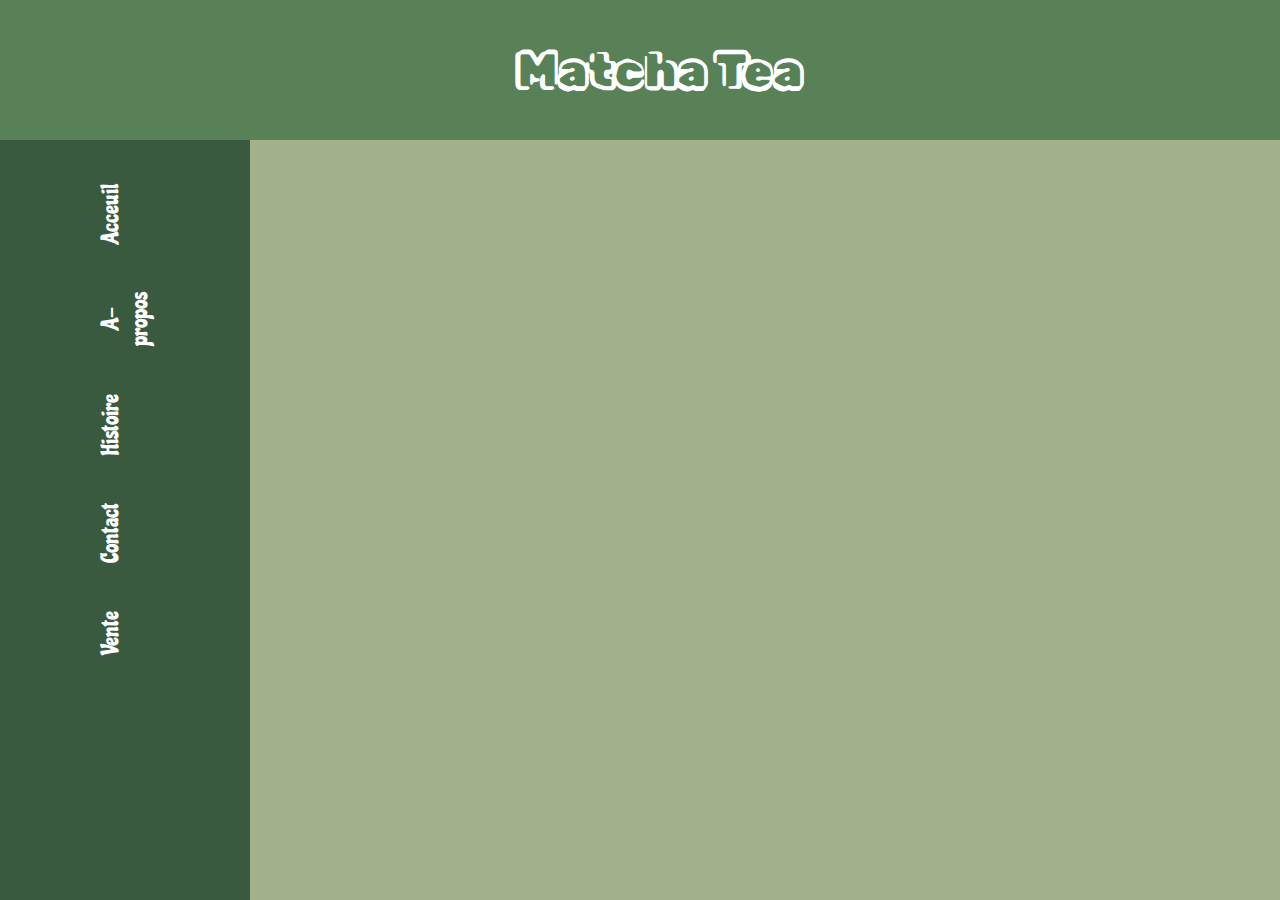
==== index.html @ bac88a3c "ajout de la charte graphique" ====
<!DOCTYPE html>
<html lang="fr">
<head>
    <meta charset="UTF-8">
    <meta name="viewport" content="width=device-width, initial-scale=1.0">
    <link rel="stylesheet" href="matcha1.css">
    <link rel="preconnect" href="https://fonts.googleapis.com">
    <link rel="preconnect" href="https://fonts.gstatic.com" crossorigin>
    <link href="https://fonts.googleapis.com/css2?family=Rubik+Vinyl&display=swap" rel="stylesheet">
    <link rel="preconnect" href="https://fonts.googleapis.com">
<link rel="preconnect" href="https://fonts.gstatic.com" crossorigin>
<link href="https://fonts.googleapis.com/css2?family=Chicle&display=swap" rel="stylesheet">
    <title>Document</title>
</head>
<header>
    <div class="titre">
    <h1>Matcha Tea</h1>
    </div>
</header>
<body>
    <div class="sidebar">
        <div class="sidebar2">
            <h2>Vente</h2>
            <h2>Contact</h2>
            <h2>Histoire</h2>
            <h2>A-propos</h2>
            <h2>Acceuil</h2>
        </div>
    </div>
</body>
</html>
---- matcha1.css ----
body{
    background-color: #A3B18A;
}
header {
    position: fixed; /* Fixé en haut */
    top: 0;
    left: 0;
    width: 100%;
    height: 5em;
    background-color: #588157;
    color: white;
    padding: 10px 20px;
    z-index: 1; /* Priorité sur la sidebar */
  }
.titre{
    display: flex;
    justify-content: center;
}
header{
    font-family: "Rubik Vinyl", serif;
    font-weight: 400;
    font-style: normal;
    font-size: 1.5em;
    color: white;
  }
  
  .sidebar {
    position: fixed;
    top:5em; /* Ajusté pour être sous le header */
    left: 0;
    height: calc(100vh - 60px); /* Hauteur en fonction du header */
    width: 250px;
    background-color: #3A5A40;
    padding-top: 5em;
    color: white;
    z-index: 0; /* En dessous du header */
  }
  .sidebar h2 {
    text-align: center;
    margin-bottom: 20px;
  }
  .sidebar ul {
    list-style-type: none;
    padding: 0;
  }
  h2{
    font-family: "Chicle", serif;
    font-weight: 400;
    font-style: normal;
    font-size: 1.5em;
    padding-right: 2em;
  }
.sidebar2{
    display: flex;
    rotate: -90deg;
    margin-top: 20em;
}
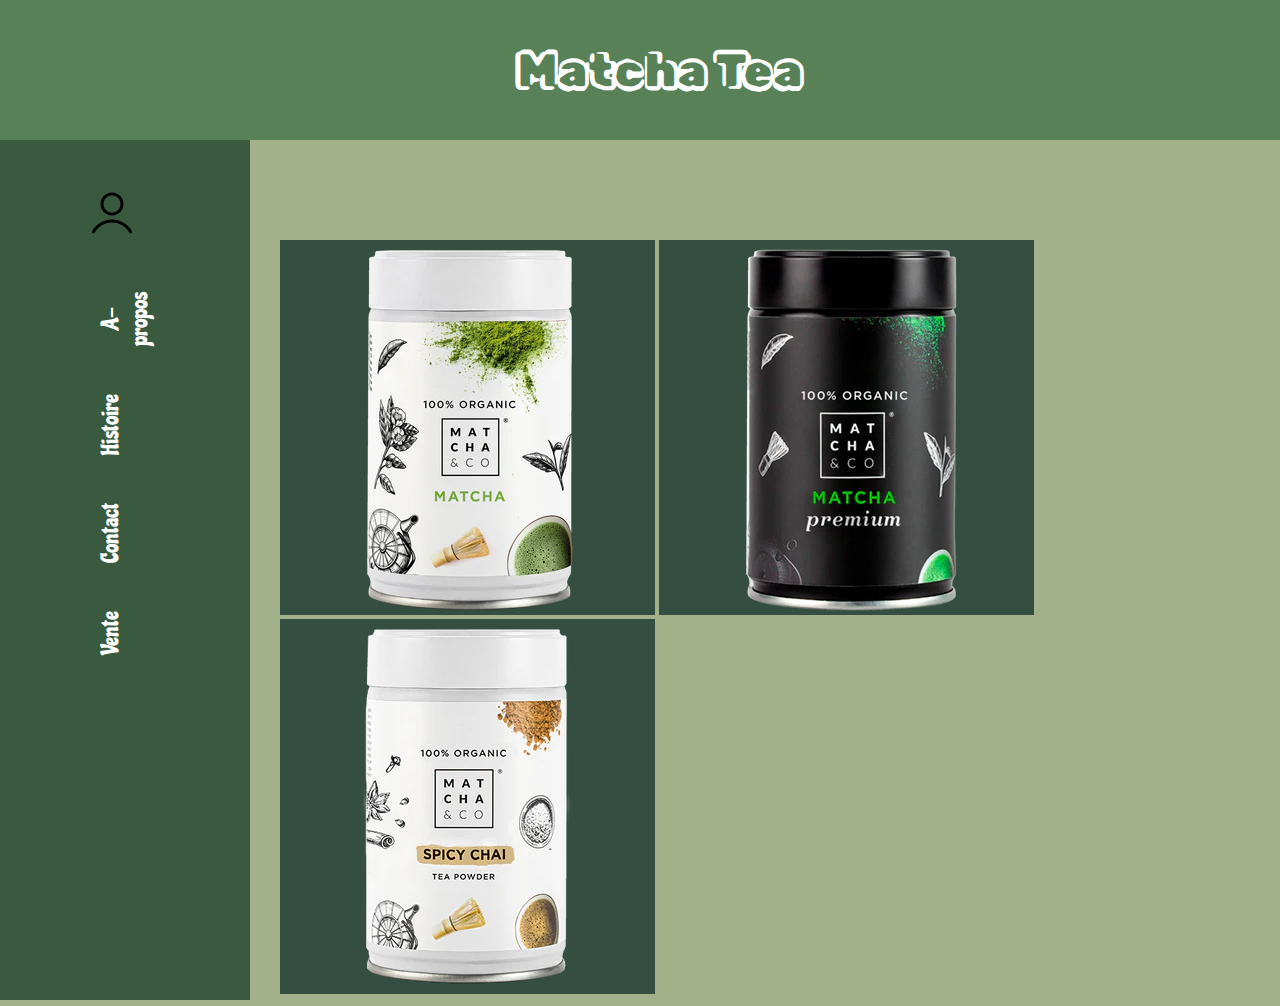
==== commit f215eb13: "ajout des pages profiles et commande" ====
--- a/index.html
+++ b/index.html
@@ -1,5 +1,6 @@
 <!DOCTYPE html>
 <html lang="fr">
+
 <head>
     <meta charset="UTF-8">
     <meta name="viewport" content="width=device-width, initial-scale=1.0">
@@ -8,24 +9,45 @@
     <link rel="preconnect" href="https://fonts.gstatic.com" crossorigin>
     <link href="https://fonts.googleapis.com/css2?family=Rubik+Vinyl&display=swap" rel="stylesheet">
     <link rel="preconnect" href="https://fonts.googleapis.com">
-<link rel="preconnect" href="https://fonts.gstatic.com" crossorigin>
-<link href="https://fonts.googleapis.com/css2?family=Chicle&display=swap" rel="stylesheet">
+    <link rel="preconnect" href="https://fonts.gstatic.com" crossorigin>
+    <link href="https://fonts.googleapis.com/css2?family=Chicle&display=swap" rel="stylesheet">
     <title>Document</title>
 </head>
 <header>
     <div class="titre">
-    <h1>Matcha Tea</h1>
+        <h1>Matcha Tea</h1>
     </div>
+    <a href="profile.html"><img class="profile"
+        src="[data-uri]"
+        alt="person-male--v2">
+    </a>
 </header>
+
 <body>
+
     <div class="sidebar">
         <div class="sidebar2">
-            <h2>Vente</h2>
-            <h2>Contact</h2>
-            <h2>Histoire</h2>
-            <h2>A-propos</h2>
-            <h2>Acceuil</h2>
+            <a href="vente.html">
+                <h2>Vente</h2>
+            </a>
+            <a href="contact.html">
+                <h2>Contact</h2>
+            </a>
+            <a href="histoire.html">
+                <h2>Histoire</h2>
+            </a>
+            <a href="apropos.html">
+                <h2>A-propos</h2>
+            </a>
+            </a>
         </div>
     </div>
+    <div class="image">
+        <img class="original" src="image/original-matcha-80g_375x375_crop_center.webp" alt="">
+        <img class="noir" src="image/premium-80_375x375_crop_center.webp" alt="">
+        <img class="spicy" src="image/SpicyChai_500x500_91acca93-0757-41db-a08b-938cef60db10_375x375_crop_center.webp"
+            alt="">
+    </div>
 </body>
+
 </html>--- a/matcha1.css
+++ b/matcha1.css
@@ -39,10 +39,6 @@
     text-align: center;
     margin-bottom: 20px;
   }
-  .sidebar ul {
-    list-style-type: none;
-    padding: 0;
-  }
   h2{
     font-family: "Chicle", serif;
     font-weight: 400;
@@ -55,4 +51,248 @@
     rotate: -90deg;
     margin-top: 20em;
 }
-  +a{
+    text-decoration: none;
+    color: white;
+}
+footer{
+    background-color: white;
+}
+.image{
+    margin-top: 15em;
+    margin-left: 17em;
+}
+.original{
+    background-color: #344E41;
+}
+.noir{
+    background-color: #344E41;
+}
+.spicy{
+    background-color: #344E41;
+}
+.original {
+  transition: all 1s ease;
+}
+.original:hover {
+  transform: scale(1.25);
+}
+.noir {
+  transition: all 1s ease;
+}
+.noir:hover {
+  transform: scale(1.25);
+}
+.spicy {
+  transition: all 1s ease;
+}
+.spicy:hover {
+  transform: scale(1.25);
+}
+.profile{
+  margin-left: 2.5em;
+  margin-top: 2em;
+}
+
+
+
+
+/* page profile */
+.form {
+  display: flex;
+  flex-direction: column;
+  gap: 10px;
+  max-width: 400px;
+  background-color: #A3B18A;
+  padding: 20px;
+  border-radius: 20px;
+  position: relative;
+  margin-left: 30em;
+  margin-top: 15em;
+}
+
+.title {
+  font-size: 28px;
+  color: royalblue;
+  font-weight: 600;
+  letter-spacing: -1px;
+  position: relative;
+  display: flex;
+  align-items: center;
+  padding-left: 30px;
+}
+
+.title::before,.title::after {
+  position: absolute;
+  content: "";
+  height: 16px;
+  width: 16px;
+  border-radius: 50%;
+  left: 0px;
+  background-color: royalblue;
+}
+
+.title::before {
+  width: 18px;
+  height: 18px;
+  background-color: royalblue;
+}
+
+.title::after {
+  width: 18px;
+  height: 18px;
+  animation: pulse 1s linear infinite;
+}
+
+.message, .signin {
+  color: rgba(88, 87, 87, 0.822);
+  font-size: 14px;
+}
+
+.signin {
+  text-align: center;
+}
+
+.signin a {
+  color: royalblue;
+}
+
+.signin a:hover {
+  text-decoration: underline royalblue;
+}
+
+.flex {
+  display: flex;
+  width: 100%;
+  gap: 6px;
+}
+
+.form label {
+  position: relative;
+}
+
+.form label .input {
+  width: 100%;
+  padding: 10px 10px 20px 10px;
+  outline: 0;
+  border: 1px solid rgba(105, 105, 105, 0.397);
+  border-radius: 10px;
+}
+
+.form label .input + span {
+  position: absolute;
+  left: 10px;
+  top: 15px;
+  color: grey;
+  font-size: 0.9em;
+  cursor: text;
+  transition: 0.3s ease;
+}
+
+.form label .input:placeholder-shown + span {
+  top: 15px;
+  font-size: 0.9em;
+}
+
+.form label .input:focus + span,.form label .input:valid + span {
+  top: 30px;
+  font-size: 0.7em;
+  font-weight: 600;
+}
+
+.form label .input:valid + span {
+  color: green;
+}
+
+.submit {
+  border: none;
+  outline: none;
+  background-color: royalblue;
+  padding: 10px;
+  border-radius: 10px;
+  color: #fff;
+  font-size: 16px;
+  transform: .3s ease;
+}
+
+.submit:hover {
+  background-color: rgb(56, 90, 194);
+}
+
+@keyframes pulse {
+  from {
+    transform: scale(0.9);
+    opacity: 1;
+  }
+
+  to {
+    transform: scale(1.8);
+    opacity: 0;
+  }
+}
+/* bouton commande */
+
+.btn {
+  background-color: #00BFA6;
+  padding: 14px 40px;
+  color: #fff;
+  text-transform: uppercase;
+  letter-spacing: 2px;
+  cursor: pointer;
+  border-radius: 10px;
+  border: 2px dashed #00BFA6;
+  box-shadow: rgba(50, 50, 93, 0.25) 0px 2px 5px -1px, rgba(0, 0, 0, 0.3) 0px 1px 3px -1px;
+  transition: .4s;
+  margin-top: 5em;
+  margin-left: 80em;
+ }
+ 
+ .btn span:last-child {
+  display: none;
+ }
+ 
+ .btn:hover {
+  transition: .4s;
+  border: 2px dashed #00BFA6;
+  background-color: #fff;
+  color: #00BFA6;
+ }
+ 
+ .btn:active {
+  background-color: #87dbd0;
+ }
+ 
+ /* page commande */
+.titre-commande{
+  margin-top: 5em;
+  margin-left: 9em;
+  font-size: 2em;
+  color: white;
+  text-decoration: underline;
+}
+/* .info{
+  margin-left: 15em;
+  display: flex;
+  justify-content: space-around;
+  color: white;
+}
+.info2{
+  margin-left: 14em;
+  display: flex;
+  justify-content: space-around;
+  color: white;
+} */
+.all-info{
+  margin-left: 2em;
+  margin-top: 2em;
+  display: flex;
+  justify-content: space-around;
+  color: white;
+  border-bottom: 1px solid white;
+}
+.cours{
+  color: yellow;
+}
+.Livre{
+  color: green;
+}
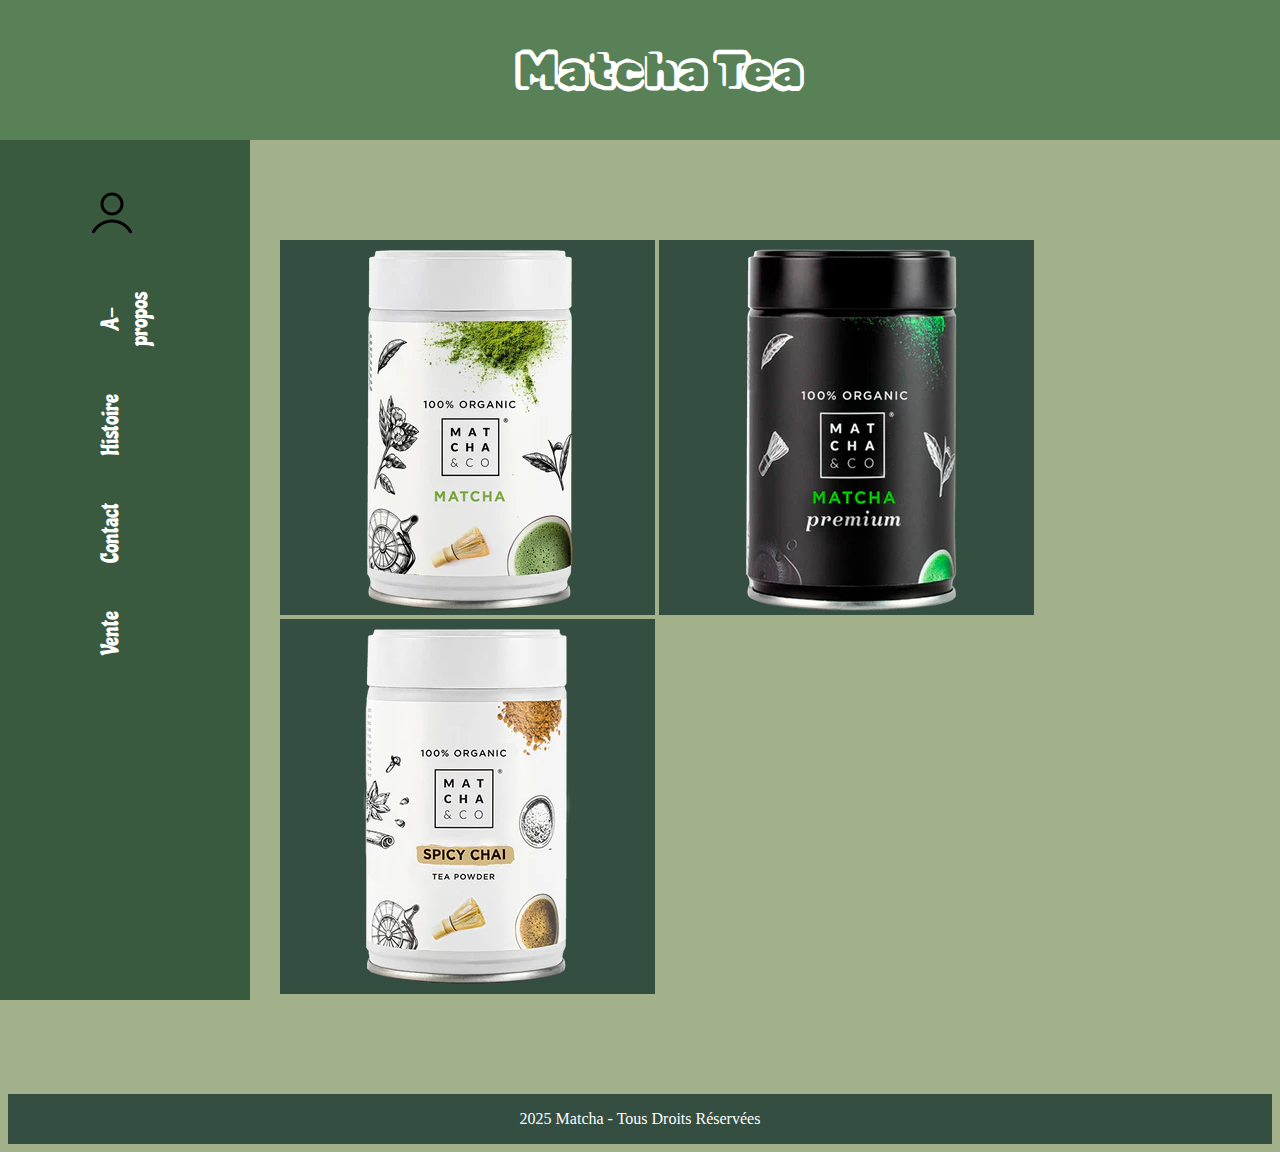
==== commit c6975cb9: "fin de la page admin-utilisateur, ajout d'un footer sur toutes les pages et essaie de média queries" ====
--- a/index.html
+++ b/index.html
@@ -18,8 +18,8 @@
         <h1>Matcha Tea</h1>
     </div>
     <a href="profile.html"><img class="profile"
-        src="[data-uri]"
-        alt="person-male--v2">
+            src="[data-uri]"
+            alt="person-male--v2">
     </a>
 </header>
 
@@ -39,9 +39,25 @@
             <a href="apropos.html">
                 <h2>A-propos</h2>
             </a>
+
+        </div>
+    </div>
+    <!-- <div class="Header">
+        <div class="Header2">
+            <a href="vente.html">
+                <h2>Vente</h2>
+            </a>
+            <a href="contact.html">
+                <h2>Contact</h2>
+            </a>
+            <a href="histoire.html">
+                <h2>Histoire</h2>
+            </a>
+            <a href="apropos.html">
+                <h2>A-propos</h2>
             </a>
         </div>
-    </div>
+    </div> -->
     <div class="image">
         <img class="original" src="image/original-matcha-80g_375x375_crop_center.webp" alt="">
         <img class="noir" src="image/premium-80_375x375_crop_center.webp" alt="">
@@ -49,5 +65,8 @@
             alt="">
     </div>
 </body>
+<footer class="index-footer">
+    <p>2025 Matcha - Tous Droits Réservées</p>
+</footer>
 
 </html>--- a/matcha1.css
+++ b/matcha1.css
@@ -2,7 +2,7 @@
     background-color: #A3B18A;
 }
 header {
-    position: fixed; /* Fixé en haut */
+    position: fixed; 
     top: 0;
     left: 0;
     width: 100%;
@@ -10,7 +10,21 @@
     background-color: #588157;
     color: white;
     padding: 10px 20px;
-    z-index: 1; /* Priorité sur la sidebar */
+    z-index: 1; 
+  }
+  footer{
+    background-color: #344E41;
+    display: flex;
+    justify-content: center;
+  }
+  .index-footer{
+    margin-top: 6em;
+  }
+  .admin-footer{
+    margin-top: 16.5em;
+  }
+  p{
+    color: white;
   }
 .titre{
     display: flex;
@@ -26,14 +40,14 @@
   
   .sidebar {
     position: fixed;
-    top:5em; /* Ajusté pour être sous le header */
+    top:5em; 
     left: 0;
-    height: calc(100vh - 60px); /* Hauteur en fonction du header */
+    height: calc(100vh - 60px); 
     width: 250px;
     background-color: #3A5A40;
     padding-top: 5em;
     color: white;
-    z-index: 0; /* En dessous du header */
+    z-index: 0; 
   }
   .sidebar h2 {
     text-align: center;
@@ -54,9 +68,6 @@
 a{
     text-decoration: none;
     color: white;
-}
-footer{
-    background-color: white;
 }
 .image{
     margin-top: 15em;
@@ -144,21 +155,9 @@
   animation: pulse 1s linear infinite;
 }
 
-.message, .signin {
+.message{
   color: rgba(88, 87, 87, 0.822);
   font-size: 14px;
-}
-
-.signin {
-  text-align: center;
-}
-
-.signin a {
-  color: royalblue;
-}
-
-.signin a:hover {
-  text-decoration: underline royalblue;
 }
 
 .flex {
@@ -202,21 +201,6 @@
 
 .form label .input:valid + span {
   color: green;
-}
-
-.submit {
-  border: none;
-  outline: none;
-  background-color: royalblue;
-  padding: 10px;
-  border-radius: 10px;
-  color: #fff;
-  font-size: 16px;
-  transform: .3s ease;
-}
-
-.submit:hover {
-  background-color: rgb(56, 90, 194);
 }
 
 @keyframes pulse {
@@ -243,8 +227,8 @@
   border: 2px dashed #00BFA6;
   box-shadow: rgba(50, 50, 93, 0.25) 0px 2px 5px -1px, rgba(0, 0, 0, 0.3) 0px 1px 3px -1px;
   transition: .4s;
-  margin-top: 5em;
-  margin-left: 80em;
+  margin-top: 1em;
+  margin-left: 100em;
  }
  
  .btn span:last-child {
@@ -296,3 +280,77 @@
 .Livre{
   color: green;
 }
+.annuler{
+  color: red;
+}
+/* bouton admin */
+
+
+button {
+  padding: 1.3em 3em;
+  font-size: 12px;
+  text-transform: uppercase;
+  letter-spacing: 2.5px;
+  font-weight: 500;
+  color: #000;
+  background-color: #fff;
+  border: none;
+  border-radius: 45px;
+  box-shadow: 0px 8px 15px rgba(0, 0, 0, 0.1);
+  transition: all 0.3s ease 0s;
+  cursor: pointer;
+  outline: none;
+  margin-left: 100em;
+}
+
+button:hover {
+  background-color: #23c483;
+  box-shadow: 0px 15px 20px rgba(46, 229, 157, 0.4);
+  color: #fff;
+  transform: translateY(-7px);
+}
+
+button:active {
+  transform: translateY(-1px);
+}
+
+/* page admin */
+.users{
+  margin-top: 25em;
+  margin-left: 10em;
+  padding-right: 12em;
+}
+.users2{
+  display: flex;
+  margin-left: 17.5em;
+}
+.users {
+  transition: all 1s ease;
+}
+.users:hover {
+  transform: scale(1.25);
+}
+.utilisateur{
+  margin-top: 5.5em;
+  margin-left: 9em;
+  font-size: 2em;
+  color: white;
+}
+/* @media screen and (max-width: 768px) {
+  .sidebar, .profile{
+    display: none;
+  }
+  .header{
+    display: flex;
+    justify-content: space-around;
+  }
+  .header2{
+    display: flex;
+    justify-content: space-around;
+  }
+}
+@media screen and (min-width: 768px){
+  .header, .header2{
+    display: none;
+  }
+} */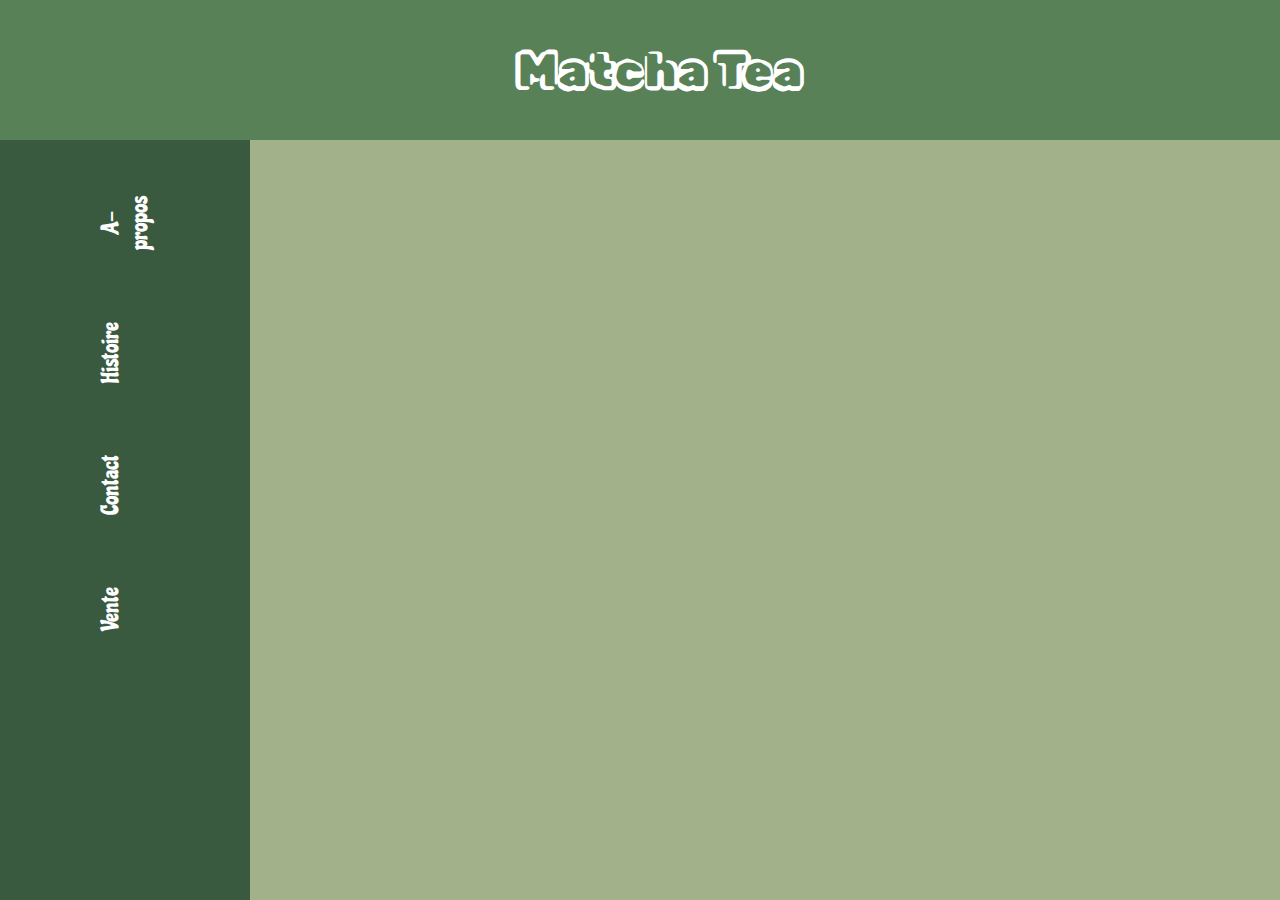
==== commit 825afbda: "ajout des deux fichier html et du fichier css plus modification du index.html" ====
--- a/index.html
+++ b/index.html
@@ -1,6 +1,5 @@
 <!DOCTYPE html>
 <html lang="fr">
-
 <head>
     <meta charset="UTF-8">
     <meta name="viewport" content="width=device-width, initial-scale=1.0">
@@ -9,64 +8,23 @@
     <link rel="preconnect" href="https://fonts.gstatic.com" crossorigin>
     <link href="https://fonts.googleapis.com/css2?family=Rubik+Vinyl&display=swap" rel="stylesheet">
     <link rel="preconnect" href="https://fonts.googleapis.com">
-    <link rel="preconnect" href="https://fonts.gstatic.com" crossorigin>
-    <link href="https://fonts.googleapis.com/css2?family=Chicle&display=swap" rel="stylesheet">
+<link rel="preconnect" href="https://fonts.gstatic.com" crossorigin>
+<link href="https://fonts.googleapis.com/css2?family=Chicle&display=swap" rel="stylesheet">
     <title>Document</title>
 </head>
 <header>
     <div class="titre">
-        <h1>Matcha Tea</h1>
+    <h1>Matcha Tea</h1>
     </div>
-    <a href="profile.html"><img class="profile"
-            src="[data-uri]"
-            alt="person-male--v2">
-    </a>
 </header>
-
 <body>
-
     <div class="sidebar">
         <div class="sidebar2">
-            <a href="vente.html">
-                <h2>Vente</h2>
-            </a>
-            <a href="contact.html">
-                <h2>Contact</h2>
-            </a>
-            <a href="histoire.html">
-                <h2>Histoire</h2>
-            </a>
-            <a href="apropos.html">
-                <h2>A-propos</h2>
-            </a>
-
+            <a href="vente.html"style="text-decoration: none;" ><h2>Vente</h2></a>
+            <h2>Contact</h2>
+            <a href="histoire.html"style="text-decoration: none;" ><h2>Histoire</h2></a>
+            <h2>A-propos</h2>
         </div>
     </div>
-    <!-- <div class="Header">
-        <div class="Header2">
-            <a href="vente.html">
-                <h2>Vente</h2>
-            </a>
-            <a href="contact.html">
-                <h2>Contact</h2>
-            </a>
-            <a href="histoire.html">
-                <h2>Histoire</h2>
-            </a>
-            <a href="apropos.html">
-                <h2>A-propos</h2>
-            </a>
-        </div>
-    </div> -->
-    <div class="image">
-        <img class="original" src="image/original-matcha-80g_375x375_crop_center.webp" alt="">
-        <img class="noir" src="image/premium-80_375x375_crop_center.webp" alt="">
-        <img class="spicy" src="image/SpicyChai_500x500_91acca93-0757-41db-a08b-938cef60db10_375x375_crop_center.webp"
-            alt="">
-    </div>
 </body>
-<footer class="index-footer">
-    <p>2025 Matcha - Tous Droits Réservées</p>
-</footer>
-
 </html>--- a/matcha1.css
+++ b/matcha1.css
@@ -2,7 +2,7 @@
     background-color: #A3B18A;
 }
 header {
-    position: fixed; 
+    position: fixed; /* Fixé en haut */
     top: 0;
     left: 0;
     width: 100%;
@@ -10,21 +10,7 @@
     background-color: #588157;
     color: white;
     padding: 10px 20px;
-    z-index: 1; 
-  }
-  footer{
-    background-color: #344E41;
-    display: flex;
-    justify-content: center;
-  }
-  .index-footer{
-    margin-top: 6em;
-  }
-  .admin-footer{
-    margin-top: 16.5em;
-  }
-  p{
-    color: white;
+    z-index: 1; /* Priorité sur la sidebar */
   }
 .titre{
     display: flex;
@@ -40,18 +26,22 @@
   
   .sidebar {
     position: fixed;
-    top:5em; 
+    top:5em; /* Ajusté pour être sous le header */
     left: 0;
-    height: calc(100vh - 60px); 
+    height: calc(100vh - 60px); /* Hauteur en fonction du header */
     width: 250px;
     background-color: #3A5A40;
     padding-top: 5em;
     color: white;
-    z-index: 0; 
+    z-index: 0; /* En dessous du header */
   }
   .sidebar h2 {
     text-align: center;
     margin-bottom: 20px;
+  }
+  .sidebar ul {
+    list-style-type: none;
+    padding: 0;
   }
   h2{
     font-family: "Chicle", serif;
@@ -59,298 +49,12 @@
     font-style: normal;
     font-size: 1.5em;
     padding-right: 2em;
+    padding-left: 1em;
+    color :white;
   }
 .sidebar2{
     display: flex;
     rotate: -90deg;
     margin-top: 20em;
 }
-a{
-    text-decoration: none;
-    color: white;
-}
-.image{
-    margin-top: 15em;
-    margin-left: 17em;
-}
-.original{
-    background-color: #344E41;
-}
-.noir{
-    background-color: #344E41;
-}
-.spicy{
-    background-color: #344E41;
-}
-.original {
-  transition: all 1s ease;
-}
-.original:hover {
-  transform: scale(1.25);
-}
-.noir {
-  transition: all 1s ease;
-}
-.noir:hover {
-  transform: scale(1.25);
-}
-.spicy {
-  transition: all 1s ease;
-}
-.spicy:hover {
-  transform: scale(1.25);
-}
-.profile{
-  margin-left: 2.5em;
-  margin-top: 2em;
-}
-
-
-
-
-/* page profile */
-.form {
-  display: flex;
-  flex-direction: column;
-  gap: 10px;
-  max-width: 400px;
-  background-color: #A3B18A;
-  padding: 20px;
-  border-radius: 20px;
-  position: relative;
-  margin-left: 30em;
-  margin-top: 15em;
-}
-
-.title {
-  font-size: 28px;
-  color: royalblue;
-  font-weight: 600;
-  letter-spacing: -1px;
-  position: relative;
-  display: flex;
-  align-items: center;
-  padding-left: 30px;
-}
-
-.title::before,.title::after {
-  position: absolute;
-  content: "";
-  height: 16px;
-  width: 16px;
-  border-radius: 50%;
-  left: 0px;
-  background-color: royalblue;
-}
-
-.title::before {
-  width: 18px;
-  height: 18px;
-  background-color: royalblue;
-}
-
-.title::after {
-  width: 18px;
-  height: 18px;
-  animation: pulse 1s linear infinite;
-}
-
-.message{
-  color: rgba(88, 87, 87, 0.822);
-  font-size: 14px;
-}
-
-.flex {
-  display: flex;
-  width: 100%;
-  gap: 6px;
-}
-
-.form label {
-  position: relative;
-}
-
-.form label .input {
-  width: 100%;
-  padding: 10px 10px 20px 10px;
-  outline: 0;
-  border: 1px solid rgba(105, 105, 105, 0.397);
-  border-radius: 10px;
-}
-
-.form label .input + span {
-  position: absolute;
-  left: 10px;
-  top: 15px;
-  color: grey;
-  font-size: 0.9em;
-  cursor: text;
-  transition: 0.3s ease;
-}
-
-.form label .input:placeholder-shown + span {
-  top: 15px;
-  font-size: 0.9em;
-}
-
-.form label .input:focus + span,.form label .input:valid + span {
-  top: 30px;
-  font-size: 0.7em;
-  font-weight: 600;
-}
-
-.form label .input:valid + span {
-  color: green;
-}
-
-@keyframes pulse {
-  from {
-    transform: scale(0.9);
-    opacity: 1;
-  }
-
-  to {
-    transform: scale(1.8);
-    opacity: 0;
-  }
-}
-/* bouton commande */
-
-.btn {
-  background-color: #00BFA6;
-  padding: 14px 40px;
-  color: #fff;
-  text-transform: uppercase;
-  letter-spacing: 2px;
-  cursor: pointer;
-  border-radius: 10px;
-  border: 2px dashed #00BFA6;
-  box-shadow: rgba(50, 50, 93, 0.25) 0px 2px 5px -1px, rgba(0, 0, 0, 0.3) 0px 1px 3px -1px;
-  transition: .4s;
-  margin-top: 1em;
-  margin-left: 100em;
- }
- 
- .btn span:last-child {
-  display: none;
- }
- 
- .btn:hover {
-  transition: .4s;
-  border: 2px dashed #00BFA6;
-  background-color: #fff;
-  color: #00BFA6;
- }
- 
- .btn:active {
-  background-color: #87dbd0;
- }
- 
- /* page commande */
-.titre-commande{
-  margin-top: 5em;
-  margin-left: 9em;
-  font-size: 2em;
-  color: white;
-  text-decoration: underline;
-}
-/* .info{
-  margin-left: 15em;
-  display: flex;
-  justify-content: space-around;
-  color: white;
-}
-.info2{
-  margin-left: 14em;
-  display: flex;
-  justify-content: space-around;
-  color: white;
-} */
-.all-info{
-  margin-left: 2em;
-  margin-top: 2em;
-  display: flex;
-  justify-content: space-around;
-  color: white;
-  border-bottom: 1px solid white;
-}
-.cours{
-  color: yellow;
-}
-.Livre{
-  color: green;
-}
-.annuler{
-  color: red;
-}
-/* bouton admin */
-
-
-button {
-  padding: 1.3em 3em;
-  font-size: 12px;
-  text-transform: uppercase;
-  letter-spacing: 2.5px;
-  font-weight: 500;
-  color: #000;
-  background-color: #fff;
-  border: none;
-  border-radius: 45px;
-  box-shadow: 0px 8px 15px rgba(0, 0, 0, 0.1);
-  transition: all 0.3s ease 0s;
-  cursor: pointer;
-  outline: none;
-  margin-left: 100em;
-}
-
-button:hover {
-  background-color: #23c483;
-  box-shadow: 0px 15px 20px rgba(46, 229, 157, 0.4);
-  color: #fff;
-  transform: translateY(-7px);
-}
-
-button:active {
-  transform: translateY(-1px);
-}
-
-/* page admin */
-.users{
-  margin-top: 25em;
-  margin-left: 10em;
-  padding-right: 12em;
-}
-.users2{
-  display: flex;
-  margin-left: 17.5em;
-}
-.users {
-  transition: all 1s ease;
-}
-.users:hover {
-  transform: scale(1.25);
-}
-.utilisateur{
-  margin-top: 5.5em;
-  margin-left: 9em;
-  font-size: 2em;
-  color: white;
-}
-/* @media screen and (max-width: 768px) {
-  .sidebar, .profile{
-    display: none;
-  }
-  .header{
-    display: flex;
-    justify-content: space-around;
-  }
-  .header2{
-    display: flex;
-    justify-content: space-around;
-  }
-}
-@media screen and (min-width: 768px){
-  .header, .header2{
-    display: none;
-  }
-} */+  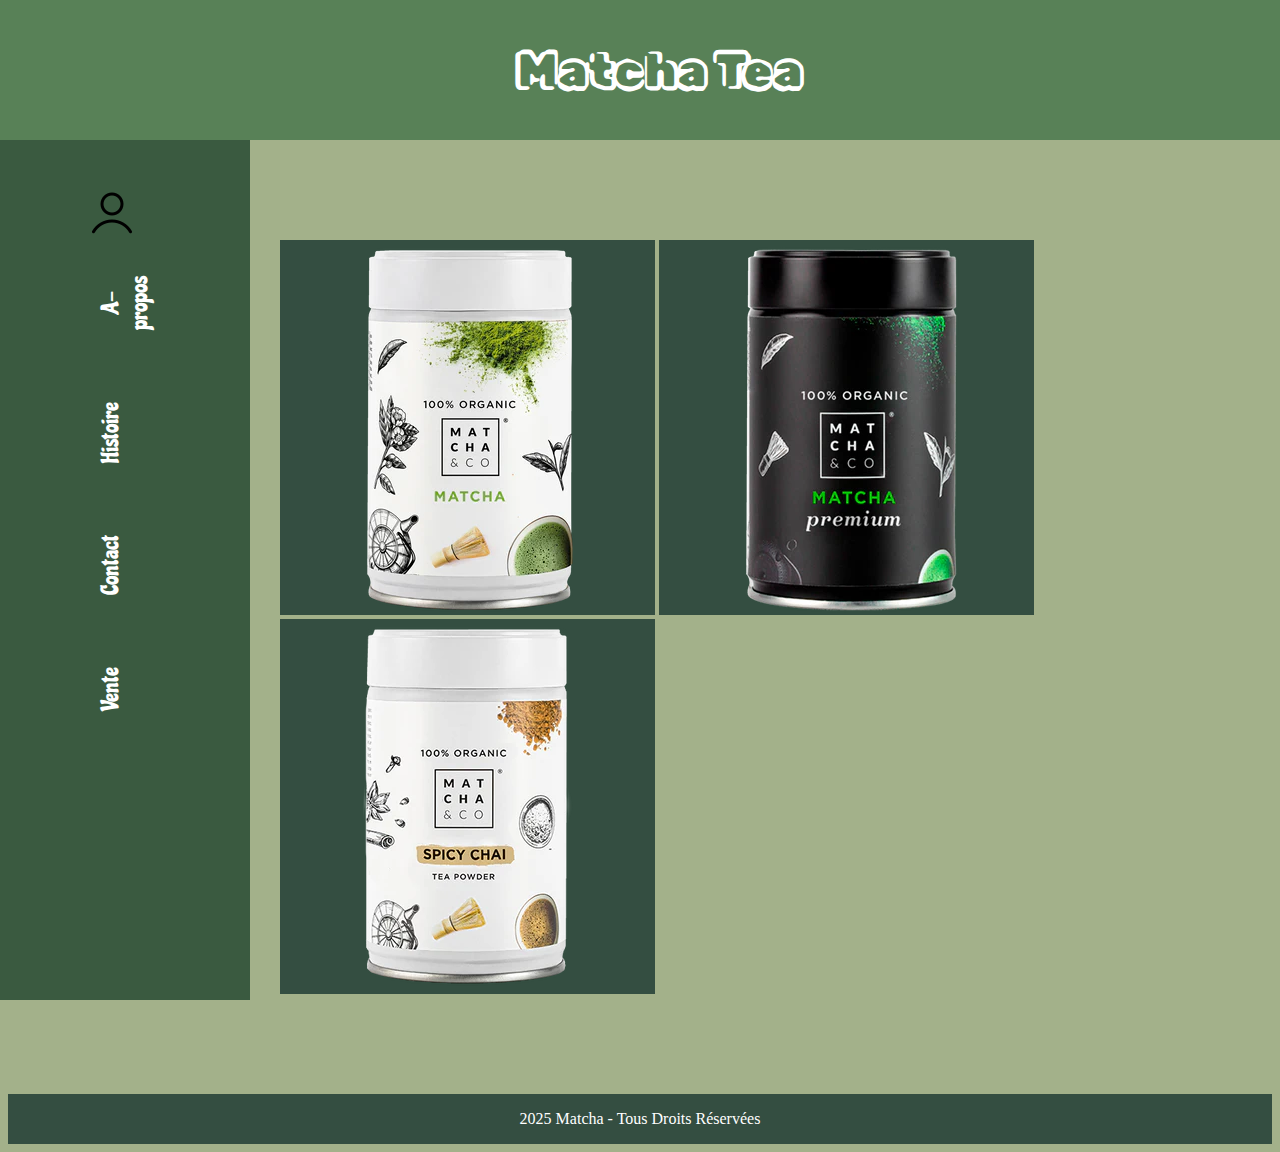
==== commit ec995fb4: "modification de la page index" ====
--- a/index.html
+++ b/index.html
@@ -1,5 +1,6 @@
 <!DOCTYPE html>
 <html lang="fr">
+
 <head>
     <meta charset="UTF-8">
     <meta name="viewport" content="width=device-width, initial-scale=1.0">
@@ -8,23 +9,64 @@
     <link rel="preconnect" href="https://fonts.gstatic.com" crossorigin>
     <link href="https://fonts.googleapis.com/css2?family=Rubik+Vinyl&display=swap" rel="stylesheet">
     <link rel="preconnect" href="https://fonts.googleapis.com">
-<link rel="preconnect" href="https://fonts.gstatic.com" crossorigin>
-<link href="https://fonts.googleapis.com/css2?family=Chicle&display=swap" rel="stylesheet">
+    <link rel="preconnect" href="https://fonts.gstatic.com" crossorigin>
+    <link href="https://fonts.googleapis.com/css2?family=Chicle&display=swap" rel="stylesheet">
     <title>Document</title>
 </head>
 <header>
     <div class="titre">
-    <h1>Matcha Tea</h1>
+        <h1>Matcha Tea</h1>
     </div>
+    <a href="profile.html"><img class="profile"
+            src="[data-uri]"
+            alt="person-male--v2">
+    </a>
 </header>
+
 <body>
+
     <div class="sidebar">
         <div class="sidebar2">
-            <a href="vente.html"style="text-decoration: none;" ><h2>Vente</h2></a>
-            <h2>Contact</h2>
-            <a href="histoire.html"style="text-decoration: none;" ><h2>Histoire</h2></a>
-            <h2>A-propos</h2>
+
+            <a href="vente.html">
+                <h2>Vente</h2>
+            </a>
+            <a href="contact.html">
+                <h2>Contact</h2>
+            </a>
+            <a href="histoire.html">
+                <h2>Histoire</h2>
+            </a>
+            <a href="apropos.html">
+                <h2>A-propos</h2>
+            </a>
         </div>
     </div>
+    <!-- <div class="Header">
+        <div class="Header2">
+            <a href="vente.html">
+                <h2>Vente</h2>
+            </a>
+            <a href="contact.html">
+                <h2>Contact</h2>
+            </a>
+            <a href="histoire.html">
+                <h2>Histoire</h2>
+            </a>
+            <a href="apropos.html">
+                <h2>A-propos</h2>
+            </a>
+        </div>
+    </div> -->
+    <div class="image">
+        <img class="original" src="image/original-matcha-80g_375x375_crop_center.webp" alt="">
+        <img class="noir" src="image/premium-80_375x375_crop_center.webp" alt="">
+        <img class="spicy" src="image/SpicyChai_500x500_91acca93-0757-41db-a08b-938cef60db10_375x375_crop_center.webp"
+            alt="">
+    </div>
 </body>
+<footer class="index-footer">
+    <p>2025 Matcha - Tous Droits Réservées</p>
+</footer>
+
 </html>--- a/matcha1.css
+++ b/matcha1.css
@@ -2,7 +2,7 @@
     background-color: #A3B18A;
 }
 header {
-    position: fixed; /* Fixé en haut */
+    position: fixed; 
     top: 0;
     left: 0;
     width: 100%;
@@ -10,7 +10,21 @@
     background-color: #588157;
     color: white;
     padding: 10px 20px;
-    z-index: 1; /* Priorité sur la sidebar */
+    z-index: 1; 
+  }
+  footer{
+    background-color: #344E41;
+    display: flex;
+    justify-content: center;
+  }
+  .index-footer{
+    margin-top: 6em;
+  }
+  .admin-footer{
+    margin-top: 16.5em;
+  }
+  p{
+    color: white;
   }
 .titre{
     display: flex;
@@ -26,22 +40,18 @@
   
   .sidebar {
     position: fixed;
-    top:5em; /* Ajusté pour être sous le header */
+    top:5em; 
     left: 0;
-    height: calc(100vh - 60px); /* Hauteur en fonction du header */
+    height: calc(100vh - 60px); 
     width: 250px;
     background-color: #3A5A40;
     padding-top: 5em;
     color: white;
-    z-index: 0; /* En dessous du header */
+    z-index: 0; 
   }
   .sidebar h2 {
     text-align: center;
     margin-bottom: 20px;
-  }
-  .sidebar ul {
-    list-style-type: none;
-    padding: 0;
   }
   h2{
     font-family: "Chicle", serif;
@@ -55,6 +65,294 @@
 .sidebar2{
     display: flex;
     rotate: -90deg;
-    margin-top: 20em;
-}
-  +    margin-top: 25em;
+}
+a{
+    text-decoration: none;
+    color: white;
+}
+.image{
+    margin-top: 15em;
+    margin-left: 17em;
+}
+.original{
+    background-color: #344E41;
+}
+.noir{
+    background-color: #344E41;
+}
+.spicy{
+    background-color: #344E41;
+}
+.original {
+  transition: all 1s ease;
+}
+.original:hover {
+  transform: scale(1.25);
+}
+.noir {
+  transition: all 1s ease;
+}
+.noir:hover {
+  transform: scale(1.25);
+}
+.spicy {
+  transition: all 1s ease;
+}
+.spicy:hover {
+  transform: scale(1.25);
+}
+.profile{
+  margin-left: 2.5em;
+  margin-top: 2em;
+}
+
+
+
+
+/* page profile */
+.form {
+  display: flex;
+  flex-direction: column;
+  gap: 10px;
+  max-width: 400px;
+  background-color: #A3B18A;
+  padding: 20px;
+  border-radius: 20px;
+  position: relative;
+  margin-left: 30em;
+  margin-top: 15em;
+}
+
+.title {
+  font-size: 28px;
+  color: royalblue;
+  font-weight: 600;
+  letter-spacing: -1px;
+  position: relative;
+  display: flex;
+  align-items: center;
+  padding-left: 30px;
+}
+
+.title::before,.title::after {
+  position: absolute;
+  content: "";
+  height: 16px;
+  width: 16px;
+  border-radius: 50%;
+  left: 0px;
+  background-color: royalblue;
+}
+
+.title::before {
+  width: 18px;
+  height: 18px;
+  background-color: royalblue;
+}
+
+.title::after {
+  width: 18px;
+  height: 18px;
+  animation: pulse 1s linear infinite;
+}
+
+.message{
+  color: rgba(88, 87, 87, 0.822);
+  font-size: 14px;
+}
+
+.flex {
+  display: flex;
+  width: 100%;
+  gap: 6px;
+}
+
+.form label {
+  position: relative;
+}
+
+.form label .input {
+  width: 100%;
+  padding: 10px 10px 20px 10px;
+  outline: 0;
+  border: 1px solid rgba(105, 105, 105, 0.397);
+  border-radius: 10px;
+}
+
+.form label .input + span {
+  position: absolute;
+  left: 10px;
+  top: 15px;
+  color: grey;
+  font-size: 0.9em;
+  cursor: text;
+  transition: 0.3s ease;
+}
+
+.form label .input:placeholder-shown + span {
+  top: 15px;
+  font-size: 0.9em;
+}
+
+.form label .input:focus + span,.form label .input:valid + span {
+  top: 30px;
+  font-size: 0.7em;
+  font-weight: 600;
+}
+
+.form label .input:valid + span {
+  color: green;
+}
+
+@keyframes pulse {
+  from {
+    transform: scale(0.9);
+    opacity: 1;
+  }
+
+  to {
+    transform: scale(1.8);
+    opacity: 0;
+  }
+}
+/* bouton commande */
+
+.btn {
+  background-color: #00BFA6;
+  padding: 14px 40px;
+  color: #fff;
+  text-transform: uppercase;
+  letter-spacing: 2px;
+  cursor: pointer;
+  border-radius: 10px;
+  border: 2px dashed #00BFA6;
+  box-shadow: rgba(50, 50, 93, 0.25) 0px 2px 5px -1px, rgba(0, 0, 0, 0.3) 0px 1px 3px -1px;
+  transition: .4s;
+  margin-top: 1em;
+  margin-left: 100em;
+ }
+ 
+ .btn span:last-child {
+  display: none;
+ }
+ 
+ .btn:hover {
+  transition: .4s;
+  border: 2px dashed #00BFA6;
+  background-color: #fff;
+  color: #00BFA6;
+ }
+ 
+ .btn:active {
+  background-color: #87dbd0;
+ }
+ 
+ /* page commande */
+.titre-commande{
+  margin-top: 5em;
+  margin-left: 9em;
+  font-size: 2em;
+  color: white;
+  text-decoration: underline;
+}
+/* .info{
+  margin-left: 15em;
+  display: flex;
+  justify-content: space-around;
+  color: white;
+}
+.info2{
+  margin-left: 14em;
+  display: flex;
+  justify-content: space-around;
+  color: white;
+} */
+.all-info{
+  margin-left: 2em;
+  margin-top: 2em;
+  display: flex;
+  justify-content: space-around;
+  color: white;
+  border-bottom: 1px solid white;
+}
+.cours{
+  color: yellow;
+}
+.Livre{
+  color: green;
+}
+.annuler{
+  color: red;
+}
+/* bouton admin */
+
+
+button {
+  padding: 1.3em 3em;
+  font-size: 12px;
+  text-transform: uppercase;
+  letter-spacing: 2.5px;
+  font-weight: 500;
+  color: #000;
+  background-color: #fff;
+  border: none;
+  border-radius: 45px;
+  box-shadow: 0px 8px 15px rgba(0, 0, 0, 0.1);
+  transition: all 0.3s ease 0s;
+  cursor: pointer;
+  outline: none;
+  margin-left: 100em;
+}
+
+button:hover {
+  background-color: #23c483;
+  box-shadow: 0px 15px 20px rgba(46, 229, 157, 0.4);
+  color: #fff;
+  transform: translateY(-7px);
+}
+
+button:active {
+  transform: translateY(-1px);
+}
+
+/* page admin */
+.users{
+  margin-top: 25em;
+  margin-left: 10em;
+  padding-right: 12em;
+}
+.users2{
+  display: flex;
+  margin-left: 17.5em;
+}
+.users {
+  transition: all 1s ease;
+}
+.users:hover {
+  transform: scale(1.25);
+}
+.utilisateur{
+  margin-top: 5.5em;
+  margin-left: 9em;
+  font-size: 2em;
+  color: white;
+}
+/* @media screen and (max-width: 768px) {
+  .sidebar, .profile{
+    display: none;
+  }
+  .header{
+    display: flex;
+    justify-content: space-around;
+  }
+  .header2{
+    display: flex;
+    justify-content: space-around;
+  }
+}
+@media screen and (min-width: 768px){
+  .header, .header2{
+    display: none;
+  }
+} */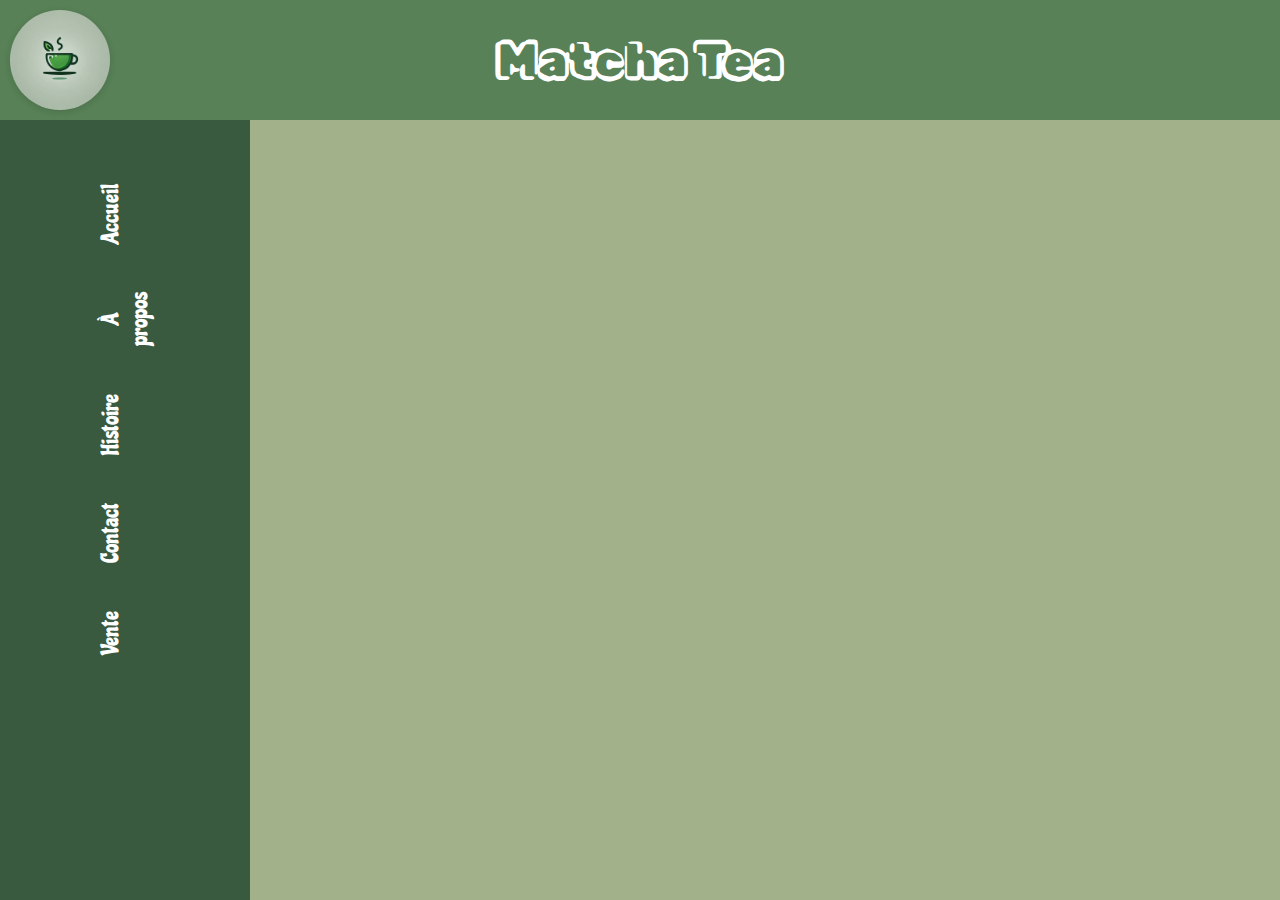
==== commit 1af6380c: "aproposcontactgianni" ====
--- a/index.html
+++ b/index.html
@@ -1,72 +1,35 @@
 <!DOCTYPE html>
 <html lang="fr">
-
 <head>
     <meta charset="UTF-8">
     <meta name="viewport" content="width=device-width, initial-scale=1.0">
-    <link rel="stylesheet" href="matcha1.css">
+    <link rel="stylesheet" href="matcha3.css">
     <link rel="preconnect" href="https://fonts.googleapis.com">
     <link rel="preconnect" href="https://fonts.gstatic.com" crossorigin>
     <link href="https://fonts.googleapis.com/css2?family=Rubik+Vinyl&display=swap" rel="stylesheet">
     <link rel="preconnect" href="https://fonts.googleapis.com">
-    <link rel="preconnect" href="https://fonts.gstatic.com" crossorigin>
-    <link href="https://fonts.googleapis.com/css2?family=Chicle&display=swap" rel="stylesheet">
-    <title>Document</title>
+<link rel="preconnect" href="https://fonts.gstatic.com" crossorigin>
+<link href="https://fonts.googleapis.com/css2?family=Chicle&display=swap" rel="stylesheet">
+    <title>Contact</title>
+    <title>Matcha Tea</title>
 </head>
-<header>
-    <div class="titre">
-        <h1>Matcha Tea</h1>
-    </div>
-    <a href="profile.html"><img class="profile"
-            src="[data-uri]"
-            alt="person-male--v2">
-    </a>
-</header>
-
 <body>
-
+    <header>
+        <div class="titre">
+            <h1>Matcha Tea</h1>
+        </div>
+    </header>
     <div class="sidebar">
         <div class="sidebar2">
-
-            <a href="vente.html">
-                <h2>Vente</h2>
-            </a>
-            <a href="contact.html">
-                <h2>Contact</h2>
-            </a>
-            <a href="histoire.html">
-                <h2>Histoire</h2>
-            </a>
-            <a href="apropos.html">
-                <h2>A-propos</h2>
-            </a>
+            <h2>Vente</h2>
+            <h2><a href="contact.html" target="_blank" class="no-underline">Contact</a></h2>
+            <h2>Histoire</h2>
+            <h2><a href="apropos.html" target="_blank" class="no-underline">À propos</a></h2>
+            <h2>Accueil</h2>
         </div>
     </div>
-    <!-- <div class="Header">
-        <div class="Header2">
-            <a href="vente.html">
-                <h2>Vente</h2>
-            </a>
-            <a href="contact.html">
-                <h2>Contact</h2>
-            </a>
-            <a href="histoire.html">
-                <h2>Histoire</h2>
-            </a>
-            <a href="apropos.html">
-                <h2>A-propos</h2>
-            </a>
-        </div>
-    </div> -->
-    <div class="image">
-        <img class="original" src="image/original-matcha-80g_375x375_crop_center.webp" alt="">
-        <img class="noir" src="image/premium-80_375x375_crop_center.webp" alt="">
-        <img class="spicy" src="image/SpicyChai_500x500_91acca93-0757-41db-a08b-938cef60db10_375x375_crop_center.webp"
-            alt="">
-    </div>
 </body>
-<footer class="index-footer">
-    <p>2025 Matcha - Tous Droits Réservées</p>
-</footer>
-
-</html>+</html>
+<div class="imagethe">
+    <img src="matcha-green-tea-graphic-clipart-design-free.png" alt="matcha-tea">
+    </div>--- a/matcha3.css
+++ b/matcha3.css
@@ -0,0 +1,250 @@
+/* Corps de la page */
+body {
+  background-color: #A3B18A;  /* Fond bleu ciel qui couvre toute la page */
+  font-family: Arial, sans-serif;
+  margin: 0;
+  padding: 0;
+  color: #333;
+  display: flex;
+  justify-content: center;
+  align-items: center;
+  height: 100vh; /* Assure que le contenu est centré verticalement */
+  flex-direction: column;
+  text-align: center; /* Centre tout le contenu dans le body */
+}
+
+/* Header */
+header {
+  position: fixed;
+  top: 0;
+  left: 0;
+  width: 100%;
+  height: 5em;
+  background-color: #588157;
+  color: white;
+  display: flex;
+  justify-content: center;
+  align-items: center;
+  z-index: 1;
+  font-family: "Rubik Vinyl", serif;
+  font-weight: 400;
+  font-size: 1.5em;
+}
+
+/* Barre latérale */
+.sidebar {
+  position: fixed;
+  top: 5em; /* Ajusté pour être sous le header */
+  left: 0;
+  height: calc(100vh - 60px); /* Hauteur en fonction du header */
+  width: 250px;
+  background-color: #3A5A40;
+  padding-top: 5em;
+  color: white;
+  z-index: 0; /* En dessous du header */
+}
+.sidebar h2 {
+  text-align: center;
+  margin-bottom: 20px;
+}
+.sidebar ul {
+  list-style-type: none;
+  padding: 0;
+}
+h2 {
+  font-family: "Chicle", serif;
+  font-weight: 400;
+  font-style: normal;
+  font-size: 1.5em;
+  padding-right: 2em;
+}
+.sidebar2 {
+  display: flex;
+  rotate: -90deg;
+  margin-top: 20em;
+}
+
+/* Contenu principal */
+main {
+  margin-left: 250px;
+  padding: 7em 20px 20px;
+  background-color: #f9f9f9;
+  min-height: 100vh;
+  box-sizing: border-box;
+}
+
+main h2 {
+  font-family: "Chicle", serif;
+  color: #588157;
+  margin-bottom: 10px;
+}
+
+main p {
+  line-height: 1.6;
+  margin-bottom: 20px;
+}
+
+/* Formulaire */
+form {
+  max-width: 500px; /* Augmente la largeur maximale du formulaire */
+  margin: -20px auto 0; /* Augmente la marge supérieure pour abaisser le formulaire */
+  background: #fff;
+  padding: 20px; /* Augmente le padding pour donner plus d'espace à l'intérieur du formulaire */
+  border: 2px solid #025f0d;
+  border-radius: 8px;
+  box-shadow: 0 4px 8px rgba(0, 0, 0, 0.1);
+}
+
+/* Labels et champs du formulaire */
+label {
+  display: block;
+  margin-top: 2px; /* Augmente la marge pour espacer davantage les champs */
+  font-weight: bold;
+  color: #555;
+}
+
+/* Champs de saisie */
+input, textarea, select {
+  width: 90%;
+  padding: 12px; /* Augmente le padding pour les champs afin de les rendre plus grands */
+  margin-top: 8px; /* Ajuste la marge supérieure pour espacer les champs */
+  border: 2px solid #111010;
+  border-radius: 4px;
+  font-size: 16px; /* Agrandit légèrement la taille de la police */
+  box-sizing: border-box;
+}
+
+textarea {
+  resize: vertical;
+  min-height: 120px; /* Donne une hauteur minimale au champ textarea pour plus de lisibilité */
+}
+
+select {
+  padding: 10px; /* Ajoute plus de padding au select pour l'harmoniser avec les autres champs */
+}
+
+/* Bouton de soumission */
+button {
+  background-color: #28a745;
+  color: rgb(255, 255, 255);
+  font-size: 16px;
+  cursor: pointer;
+  border: none;
+  margin-top: 15px; /* Augmente la marge pour un meilleur espacement avec le contenu précédent */
+  padding: 12px; /* Ajoute du padding au bouton pour le rendre plus visible */
+  width: 90%;
+  transition: background-color 0.3s ease;
+}
+
+button:hover {
+  background-color: #218838;
+}
+
+/* Image fixée */
+img {
+  position: fixed; /* Fixe l'image à l'écran */
+  top: 10px; /* Positionne l'image à 10px du haut */
+  left: 10px; /* Positionne l'image à 10px du bord gauche */
+  width: 100px; /* Fixe la largeur de l'image à 100px */
+  height: 100px; /* Fixe la hauteur de l'image à 100px pour garder un format carré */
+  z-index: 999; /* S'assure que l'image est au-dessus du contenu de la page */
+  border-radius: 50%; /* Arrondit l'image pour en faire un logo circulaire */
+  box-shadow: 0 2px 6px rgba(0, 0, 0, 0.15); /* Ajoute une légère ombre pour la profondeur */
+  opacity: 0.8; /* Rend l'image légèrement transparente */
+  transition: opacity 0.3s ease; /* Effet de transition lors du survol */
+}
+
+img:hover {
+  opacity: 1; /* Augmente l'opacité au survol */
+}
+
+/* Supprimer la soulignure des liens */
+.no-underline {
+  text-decoration: none;
+  color: inherit; /* Conserve la couleur du texte parent */
+}
+
+/* Ajouter un soulignement au survol si désiré */
+.no-underline:hover {
+  text-decoration: none;
+}
+
+/* Modifie le footer pour le rendre plus discret */
+footer {
+  text-align: center;
+  padding: 0.5em 0;
+  background-color: #588157;
+  color: white;
+  position: fixed;
+  bottom: 0;
+  width: 100%;
+  font-size: 0.9em; 
+}
+
+/* Section de contenu */
+.content {
+  display: flex;
+  flex-direction: row; /* Afficher les sections horizontalement */
+  align-items: flex-start;
+  justify-content: center; /* Centre les sections horizontalement */
+  width: 90%; /* Ajuste la largeur pour que tout soit visible sur l'écran */
+  max-width: 1200px; /* Limite la largeur maximale */
+  padding: 2em;
+  box-sizing: border-box;
+  min-height: calc(100vh - 20em); /* S'assure que le contenu prend toute la hauteur de l'écran moins le header */
+  text-align: center; /* Centre le texte à l'intérieur de la section */
+  margin-left: auto;
+  
+
+}
+
+/* Section individuelle (intro, détails et saveurs) */
+section {
+  display: flex;
+  flex-direction: column;
+  align-items: flex-start;
+  width: 25%; /* Largeur de chaque section pour les placer côte à côte */
+  margin-right: 2%; /* Espacement entre les sections */
+  background-color: #1ff04c63;
+  padding: 1em;
+  box-sizing: border-box;
+  border-radius: 8px;
+  border: 2px solid #070707;
+  color: #333;
+  margin-left: auto;
+
+}
+
+section h2 {
+  font-family: "Chicle", serif;
+  font-size: 1.8em;
+  color: #3fb23d; /* Vert doux pour correspondre au thème du matcha */
+  margin-bottom: 1em;
+
+}
+
+section p, .flavors ul {
+  font-family: Arial, sans-serif;
+  font-size: 1em;
+  line-height: 1.6;
+  color: #0c0c0c;
+  
+}
+
+section ul {
+  list-style-type: none;
+  padding: 0;
+}
+
+section li {
+  margin-bottom: 10px;
+}
+
+/* Ajustement pour la dernière section pour qu'elle ne dépasse pas */
+.content section:last-child {
+  margin-right: 0;
+}
+
+.team li {
+  color: #070707;
+}
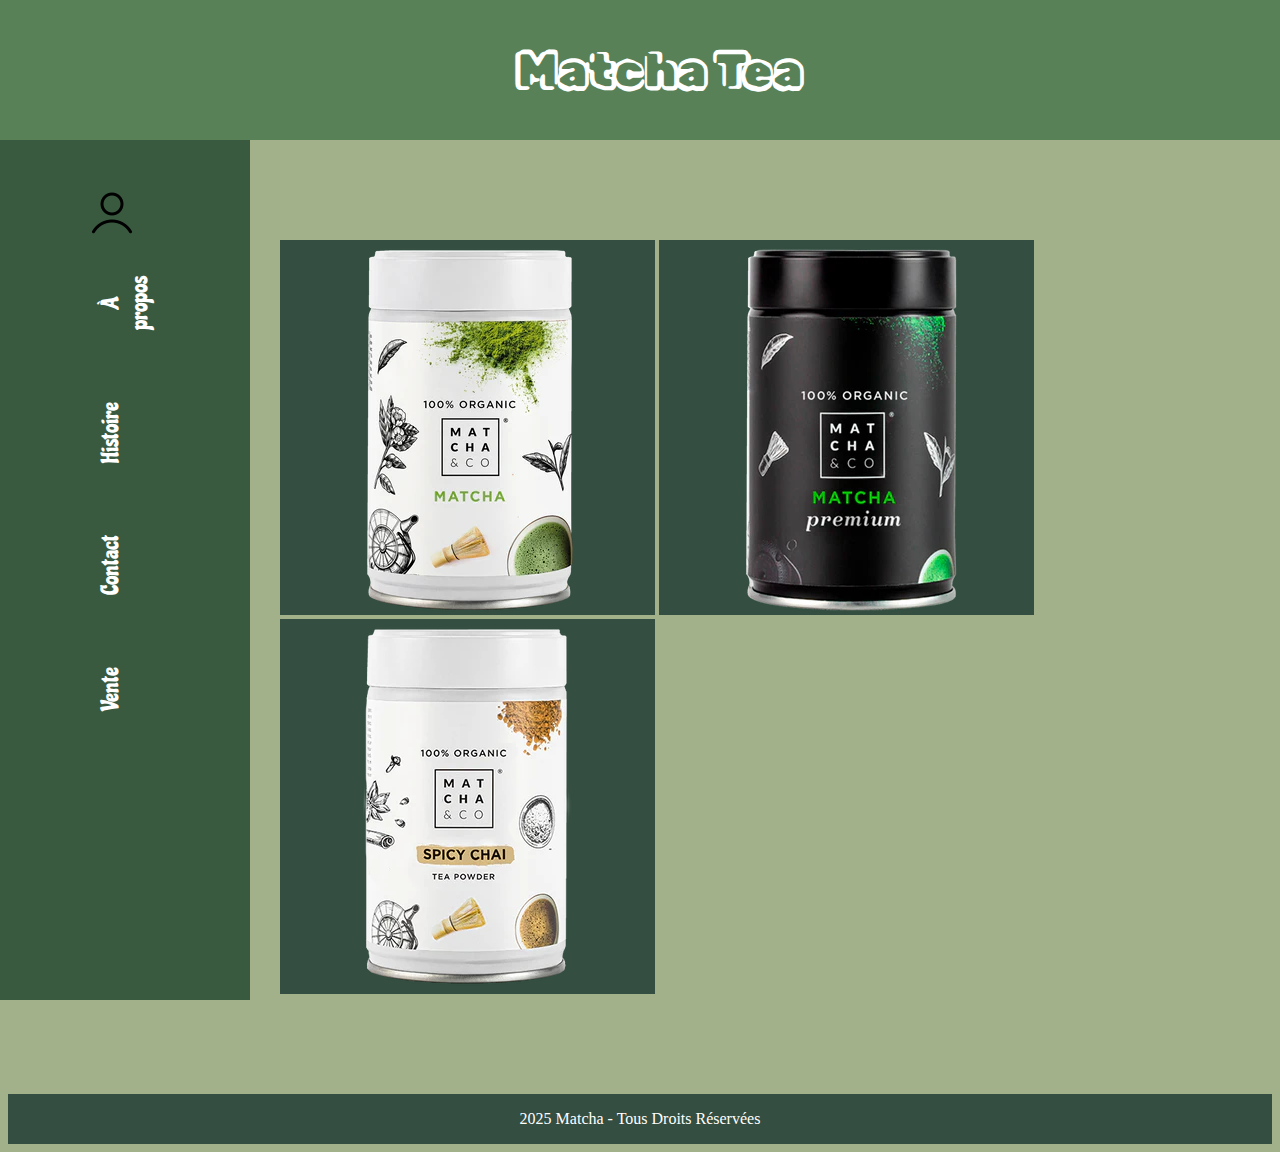
==== commit 851a2bbb: "probleme de mise en commun corrigé" ====
--- a/index.html
+++ b/index.html
@@ -1,35 +1,63 @@
 <!DOCTYPE html>
 <html lang="fr">
+
 <head>
     <meta charset="UTF-8">
     <meta name="viewport" content="width=device-width, initial-scale=1.0">
-    <link rel="stylesheet" href="matcha3.css">
+    <link rel="stylesheet" href="matcha1.css">
     <link rel="preconnect" href="https://fonts.googleapis.com">
     <link rel="preconnect" href="https://fonts.gstatic.com" crossorigin>
     <link href="https://fonts.googleapis.com/css2?family=Rubik+Vinyl&display=swap" rel="stylesheet">
     <link rel="preconnect" href="https://fonts.googleapis.com">
-<link rel="preconnect" href="https://fonts.gstatic.com" crossorigin>
-<link href="https://fonts.googleapis.com/css2?family=Chicle&display=swap" rel="stylesheet">
-    <title>Contact</title>
+    <link rel="preconnect" href="https://fonts.gstatic.com" crossorigin>
+    <link href="https://fonts.googleapis.com/css2?family=Chicle&display=swap" rel="stylesheet">
     <title>Matcha Tea</title>
 </head>
+
 <body>
     <header>
         <div class="titre">
             <h1>Matcha Tea</h1>
         </div>
+        <a href="profile.html"><img class="profile"
+            src="[data-uri]"
+            alt="person-male--v2">
+    </a>
     </header>
     <div class="sidebar">
         <div class="sidebar2">
-            <h2>Vente</h2>
+            <a href="vente.html"><h2>Vente</h2></a>
             <h2><a href="contact.html" target="_blank" class="no-underline">Contact</a></h2>
-            <h2>Histoire</h2>
+            <a href="histoire.html"><h2>Histoire</h2></a>
             <h2><a href="apropos.html" target="_blank" class="no-underline">À propos</a></h2>
-            <h2>Accueil</h2>
+
         </div>
     </div>
+    <!-- <div class="Header">
+        <div class="Header2">
+            <a href="vente.html">
+                <h2>Vente</h2>
+            </a>
+            <a href="contact.html">
+                <h2>Contact</h2>
+            </a>
+            <a href="histoire.html">
+                <h2>Histoire</h2>
+            </a>
+            <a href="apropos.html">
+                <h2>A-propos</h2>
+            </a>
+        </div>
+    </div> -->
+    <div class="image">
+        <img class="original" src="image/original-matcha-80g_375x375_crop_center.webp" alt="">
+        <img class="noir" src="image/premium-80_375x375_crop_center.webp" alt="">
+        <img class="spicy" src="image/SpicyChai_500x500_91acca93-0757-41db-a08b-938cef60db10_375x375_crop_center.webp"
+            alt="">
+    </div>
 </body>
-</html>
-<div class="imagethe">
-    <img src="matcha-green-tea-graphic-clipart-design-free.png" alt="matcha-tea">
-    </div>+<footer class="index-footer">
+    <p>2025 Matcha - Tous Droits Réservées</p>
+</footer>
+
+</html>--- a/matcha1.css
+++ b/matcha1.css
@@ -0,0 +1,358 @@
+body{
+    background-color: #A3B18A;
+}
+header {
+    position: fixed; 
+    top: 0;
+    left: 0;
+    width: 100%;
+    height: 5em;
+    background-color: #588157;
+    color: white;
+    padding: 10px 20px;
+    z-index: 1; 
+  }
+  footer{
+    background-color: #344E41;
+    display: flex;
+    justify-content: center;
+  }
+  .index-footer{
+    margin-top: 6em;
+  }
+  .admin-footer{
+    margin-top: 16.5em;
+  }
+  p{
+    color: white;
+  }
+.titre{
+    display: flex;
+    justify-content: center;
+}
+header{
+    font-family: "Rubik Vinyl", serif;
+    font-weight: 400;
+    font-style: normal;
+    font-size: 1.5em;
+    color: white;
+  }
+  
+  .sidebar {
+    position: fixed;
+    top:5em; 
+    left: 0;
+    height: calc(100vh - 60px); 
+    width: 250px;
+    background-color: #3A5A40;
+    padding-top: 5em;
+    color: white;
+    z-index: 0; 
+  }
+  .sidebar h2 {
+    text-align: center;
+    margin-bottom: 20px;
+  }
+  h2{
+    font-family: "Chicle", serif;
+    font-weight: 400;
+    font-style: normal;
+    font-size: 1.5em;
+    padding-right: 2em;
+    padding-left: 1em;
+    color :white;
+  }
+.sidebar2{
+    display: flex;
+    rotate: -90deg;
+    margin-top: 25em;
+}
+a{
+    text-decoration: none;
+    color: white;
+}
+.image{
+    margin-top: 15em;
+    margin-left: 17em;
+}
+.original{
+    background-color: #344E41;
+}
+.noir{
+    background-color: #344E41;
+}
+.spicy{
+    background-color: #344E41;
+}
+.original {
+  transition: all 1s ease;
+}
+.original:hover {
+  transform: scale(1.25);
+}
+.noir {
+  transition: all 1s ease;
+}
+.noir:hover {
+  transform: scale(1.25);
+}
+.spicy {
+  transition: all 1s ease;
+}
+.spicy:hover {
+  transform: scale(1.25);
+}
+.profile{
+  margin-left: 2.5em;
+  margin-top: 2em;
+}
+
+
+
+
+/* page profile */
+.form {
+  display: flex;
+  flex-direction: column;
+  gap: 10px;
+  max-width: 400px;
+  background-color: #A3B18A;
+  padding: 20px;
+  border-radius: 20px;
+  position: relative;
+  margin-left: 30em;
+  margin-top: 15em;
+}
+
+.title {
+  font-size: 28px;
+  color: royalblue;
+  font-weight: 600;
+  letter-spacing: -1px;
+  position: relative;
+  display: flex;
+  align-items: center;
+  padding-left: 30px;
+}
+
+.title::before,.title::after {
+  position: absolute;
+  content: "";
+  height: 16px;
+  width: 16px;
+  border-radius: 50%;
+  left: 0px;
+  background-color: royalblue;
+}
+
+.title::before {
+  width: 18px;
+  height: 18px;
+  background-color: royalblue;
+}
+
+.title::after {
+  width: 18px;
+  height: 18px;
+  animation: pulse 1s linear infinite;
+}
+
+.message{
+  color: rgba(88, 87, 87, 0.822);
+  font-size: 14px;
+}
+
+.flex {
+  display: flex;
+  width: 100%;
+  gap: 6px;
+}
+
+.form label {
+  position: relative;
+}
+
+.form label .input {
+  width: 100%;
+  padding: 10px 10px 20px 10px;
+  outline: 0;
+  border: 1px solid rgba(105, 105, 105, 0.397);
+  border-radius: 10px;
+}
+
+.form label .input + span {
+  position: absolute;
+  left: 10px;
+  top: 15px;
+  color: grey;
+  font-size: 0.9em;
+  cursor: text;
+  transition: 0.3s ease;
+}
+
+.form label .input:placeholder-shown + span {
+  top: 15px;
+  font-size: 0.9em;
+}
+
+.form label .input:focus + span,.form label .input:valid + span {
+  top: 30px;
+  font-size: 0.7em;
+  font-weight: 600;
+}
+
+.form label .input:valid + span {
+  color: green;
+}
+
+@keyframes pulse {
+  from {
+    transform: scale(0.9);
+    opacity: 1;
+  }
+
+  to {
+    transform: scale(1.8);
+    opacity: 0;
+  }
+}
+/* bouton commande */
+
+.btn {
+  background-color: #00BFA6;
+  padding: 14px 40px;
+  color: #fff;
+  text-transform: uppercase;
+  letter-spacing: 2px;
+  cursor: pointer;
+  border-radius: 10px;
+  border: 2px dashed #00BFA6;
+  box-shadow: rgba(50, 50, 93, 0.25) 0px 2px 5px -1px, rgba(0, 0, 0, 0.3) 0px 1px 3px -1px;
+  transition: .4s;
+  margin-top: 1em;
+  margin-left: 100em;
+ }
+ 
+ .btn span:last-child {
+  display: none;
+ }
+ 
+ .btn:hover {
+  transition: .4s;
+  border: 2px dashed #00BFA6;
+  background-color: #fff;
+  color: #00BFA6;
+ }
+ 
+ .btn:active {
+  background-color: #87dbd0;
+ }
+ 
+ /* page commande */
+.titre-commande{
+  margin-top: 5em;
+  margin-left: 9em;
+  font-size: 2em;
+  color: white;
+  text-decoration: underline;
+}
+/* .info{
+  margin-left: 15em;
+  display: flex;
+  justify-content: space-around;
+  color: white;
+}
+.info2{
+  margin-left: 14em;
+  display: flex;
+  justify-content: space-around;
+  color: white;
+} */
+.all-info{
+  margin-left: 2em;
+  margin-top: 2em;
+  display: flex;
+  justify-content: space-around;
+  color: white;
+  border-bottom: 1px solid white;
+}
+.cours{
+  color: yellow;
+}
+.Livre{
+  color: green;
+}
+.annuler{
+  color: red;
+}
+/* bouton admin */
+
+
+button {
+  padding: 1.3em 3em;
+  font-size: 12px;
+  text-transform: uppercase;
+  letter-spacing: 2.5px;
+  font-weight: 500;
+  color: #000;
+  background-color: #fff;
+  border: none;
+  border-radius: 45px;
+  box-shadow: 0px 8px 15px rgba(0, 0, 0, 0.1);
+  transition: all 0.3s ease 0s;
+  cursor: pointer;
+  outline: none;
+  margin-left: 100em;
+}
+
+button:hover {
+  background-color: #23c483;
+  box-shadow: 0px 15px 20px rgba(46, 229, 157, 0.4);
+  color: #fff;
+  transform: translateY(-7px);
+}
+
+button:active {
+  transform: translateY(-1px);
+}
+
+/* page admin */
+.users{
+  margin-top: 25em;
+  margin-left: 10em;
+  padding-right: 12em;
+}
+.users2{
+  display: flex;
+  margin-left: 17.5em;
+}
+.users {
+  transition: all 1s ease;
+}
+.users:hover {
+  transform: scale(1.25);
+}
+.utilisateur{
+  margin-top: 5.5em;
+  margin-left: 9em;
+  font-size: 2em;
+  color: white;
+}
+/* @media screen and (max-width: 768px) {
+  .sidebar, .profile{
+    display: none;
+  }
+  .header{
+    display: flex;
+    justify-content: space-around;
+  }
+  .header2{
+    display: flex;
+    justify-content: space-around;
+  }
+}
+@media screen and (min-width: 768px){
+  .header, .header2{
+    display: none;
+  }
+} */